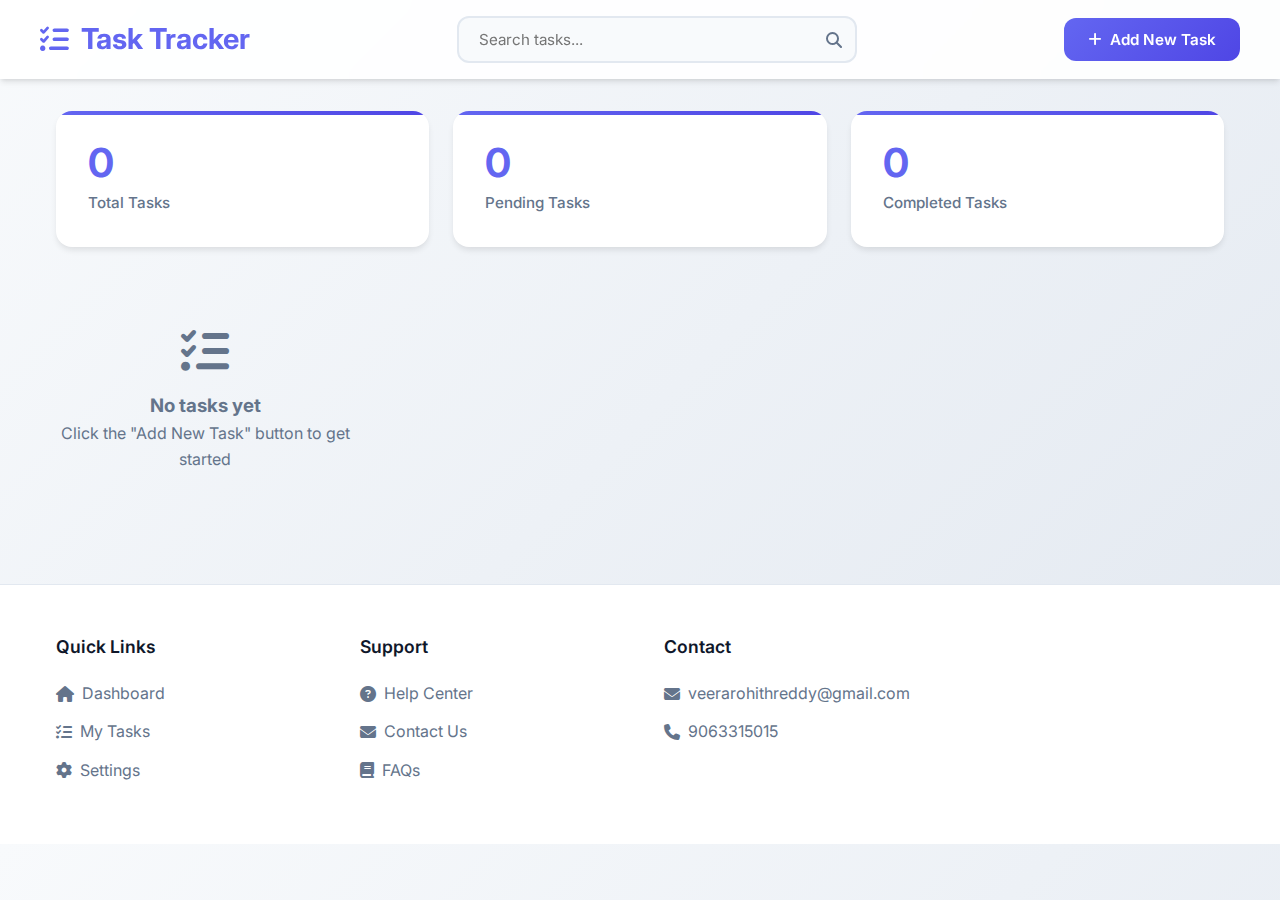
==== index.html @ 6f83b7b1 "Update and rename task.html to index.html" ====
<!DOCTYPE html>
<html lang="en">
<head>
    <meta charset="UTF-8">
    <meta name="viewport" content="width=device-width, initial-scale=1.0">
    <title>Modern Task Tracker</title>
    <link href="https://cdnjs.cloudflare.com/ajax/libs/font-awesome/6.5.1/css/all.min.css" rel="stylesheet">
    
        <link rel='stylesheet' href='style.css'>
   
</head>
<body>
    <nav class="navbar">
        <div class="nav-content">
            <a href="#" class="logo">
                <i class="fas fa-tasks"></i>
                Task Tracker
            </a>
            <div class="search-bar">
                <input type="text" placeholder="Search tasks...">
                <i class="fas fa-search search-icon"></i>
            </div>
             <!-- Update button classes -->
    <button class="btn btn-primary" id="addTaskBtn">
        <i class="fas fa-plus"></i> Add New Task
    </button>
        </div>
    </nav>

    <!-- Main Content -->
    <div class="container">
        <!-- Stats Section -->
        <div class="stats-grid">
            <div class="stat-card">
                <div class="stat-number" id="totalTasks">0</div>
                <div class="stat-label">Total Tasks</div>
            </div>
            <div class="stat-card">
                <div class="stat-number" id="pendingTasks">0</div>
                <div class="stat-label">Pending Tasks</div>
            </div>
            <div class="stat-card">
                <div class="stat-number" id="completedTasks">0</div>
                <div class="stat-label">Completed Tasks</div>
            </div>
        </div>

        <!-- Tasks Grid -->
        <div class="tasks-grid" id="tasksGrid"></div>
    </div>

    <!-- Add/Edit Task Modal -->
    <div class="modal" id="taskModal">
        <div class="modal-content">
            <h2 id="modalTitle">Add New Task</h2>
            <form id="taskForm">
                <input type="hidden" id="taskId">
                <div class="form-group">
                    <label for="taskTitle">Task Title</label>
                    <input type="text" id="taskTitle" class="form-control" required>
                </div>
                <div class="form-group">
                    <label for="taskDescription">Description</label>
                    <textarea id="taskDescription" class="form-control" rows="3"></textarea>
                </div>
                <div class="form-group">
                    <label for="taskPriority">Priority</label>
                    <select id="taskPriority" class="form-control">
                        <option value="low">Low Priority</option>
                        <option value="medium">Medium Priority</option>
                        <option value="high">High Priority</option>
                    </select>
                </div>
                <div class="form-actions">
                    <button type="submit" class="btn">Save Task</button>
                    <button type="button" class="btn secondary" id="cancelTask">Cancel</button>
                </div>
            </form>
        </div>
    </div>

   

   

    <!-- Update modal structure -->
    <div class="modal" id="taskModal">
        <div class="modal-content">
            <div class="modal-header">
                <h2 class="modal-title" id="modalTitle">Add New Task</h2>
                <button class="close-modal" id="closeModal">&times;</button>
            </div>
            <form id="taskForm">
                <input type="hidden" id="taskId">
                <div class="form-group">
                    <label for="taskTitle">Task Title</label>
                    <input type="text" id="taskTitle" class="form-control" required>
                </div>
                <div class="form-group">
                  

                    <label for="taskDescription">Description</label>
                    <textarea id="taskDescription" class="form-control" rows="3" placeholder="Enter task description..."></textarea>
                </div>
                <div class="form-group">
                    <label for="taskPriority">Priority</label>
                    <select id="taskPriority" class="form-control">
                        <option value="low">Low Priority</option>
                        <option value="medium">Medium Priority</option>
                        <option value="high">High Priority</option>
                    </select>
                </div>
                <div class="form-actions">
                    <button type="submit" class="btn btn-primary">
                        <i class="fas fa-save"></i> Save Task
                    </button>
                    <button type="button" class="btn btn-secondary" id="cancelTask">
                        <i class="fas fa-times"></i> Cancel
                    </button>
                </div>
            </form>
        </div>
    </div>

    <!-- Footer -->
    <footer class="footer">
        <div class="footer-content">
            <div class="footer-section">
                <h3>Quick Links</h3>
                <ul class="footer-links">
                    <li><a href="#"><i class="fas fa-home"></i> Dashboard</a></li>
                    <li><a href="#"><i class="fas fa-tasks"></i> My Tasks</a></li>
                    <li><a href="#"><i class="fas fa-cog"></i> Settings</a></li>
                </ul>
            </div>
            <div class="footer-section">
                <h3>Support</h3>
                <ul class="footer-links">
                    <li><a href="#"><i class="fas fa-question-circle"></i> Help Center</a></li>
                    <li><a href="#"><i class="fas fa-envelope"></i> Contact Us</a></li>
                    <li><a href="#"><i class="fas fa-book"></i> FAQs</a></li>
                </ul>
            </div>
            <div class="footer-section">
                <h3>Contact</h3>
                <ul class="footer-links">
                    <li><a href="mailto:veerarohithreddy@gmail.com"><i class="fas fa-envelope"></i> veerarohithreddy@gmail.com</a></li>
                    <li><a href="tel:+15551234567"><i class="fas fa-phone"></i> 9063315015</a></li>
                </ul>
            </div>
        </div>
    </footer>
    <script src="script.js"> </script>
</body>
</html>
---- style.css ----
@import url('https://fonts.googleapis.com/css2?family=Inter:wght@400;500;600;700&display=swap');

/* Base Styles */
* {
    margin: 0;
    padding: 0;
    box-sizing: border-box;
    font-family: 'Inter', sans-serif;
}


:root {
    --primary: #6366f1;
    --primary-dark: #4f46e5;
    --secondary: #64748b;
    --success: #22c55e;
    --danger: #ef4444;
    --warning: #f59e0b;
    --background: #f8fafc;
    --surface: #ffffff;
    --text: #0f172a;
    --text-secondary: #64748b;
}

body {
    background: linear-gradient(135deg, #f8fafc 0%, #e2e8f0 100%);
    line-height: 1.6;
    color: var(--text);
}

/* Navbar Styles */
.navbar {
    position: sticky;
    top: 0;
    background: var(--surface);
    padding: 1rem;
    box-shadow: 0 4px 6px -1px rgba(0,0,0,0.1), 0 2px 4px -1px rgba(0,0,0,0.06);
    z-index: 100;
    backdrop-filter: blur(10px);
    background: rgba(255, 255, 255, 0.9);
}

.nav-content {
    max-width: 1200px;
    margin: 0 auto;
    display: flex;
    justify-content: space-between;
    align-items: center;
    gap: 2rem;
}

.logo {
    display: flex;
    align-items: center;
    gap: 12px;
    font-size: 1.5rem;
    font-weight: 700;
    color: var(--primary);
    text-decoration: none;
    transition: transform 0.3s ease;
}

.logo:hover {
    transform: translateY(-1px);
}

.logo i {
    font-size: 1.8rem;
}

.search-bar {
    flex: 1;
    max-width: 400px;
    position: relative;
}

.search-bar input {
    width: 100%;
    padding: 12px 45px 12px 20px;
    border: 2px solid #e2e8f0;
    border-radius: 12px;
    font-size: 0.95rem;
    transition: all 0.3s ease;
    background: #f8fafc;
}

.search-bar input:focus {
    outline: none;
    border-color: var(--primary);
    background: var(--surface);
    box-shadow: 0 0 0 4px rgba(99, 102, 241, 0.1);
}

.search-icon {
    position: absolute;
    right: 15px;
    top: 50%;
    transform: translateY(-50%);
    color: var(--secondary);
    pointer-events: none;
}

/* Button Styles */
.btn {
    display: inline-flex;
    align-items: center;
    gap: 8px;
    padding: 12px 24px;
    border: none;
    border-radius: 12px;
    font-weight: 600;
    font-size: 0.95rem;
    cursor: pointer;
    transition: all 0.3s ease;
    text-decoration: none;
}

.btn-primary {
    background: linear-gradient(135deg, var(--primary) 0%, var(--primary-dark) 100%);
    color: white;
}

.btn-primary:hover {
    transform: translateY(-2px);
    box-shadow: 0 4px 12px rgba(99, 102, 241, 0.3);
}

.btn-secondary {
    background: var(--surface);
    color: var(--text);
    border: 2px solid #e2e8f0;
}

.btn-secondary:hover {
    background: #f8fafc;
    border-color: var(--primary);
}

/* Stats Section */
.stats-grid {
    display: grid;
    grid-template-columns: repeat(auto-fit, minmax(240px, 1fr));
    gap: 1.5rem;
    margin: 2rem auto;
    max-width: 1200px;
    padding: 0 1rem;
}

.stat-card {
    background: var(--surface);
    padding: 1.5rem;
    border-radius: 16px;
    box-shadow: 0 4px 6px -1px rgba(0,0,0,0.1);
    position: relative;
    overflow: hidden;
    transition: all 0.3s ease;
}

.stat-card::before {
    content: '';
    position: absolute;
    top: 0;
    left: 0;
    width: 100%;
    height: 4px;
    background: linear-gradient(90deg, var(--primary) 0%, var(--primary-dark) 100%);
}

.stat-card:hover {
    transform: translateY(-5px);
    box-shadow: 0 8px 15px rgba(0,0,0,0.1);
}

.stat-number {
    font-size: 2.5rem;
    font-weight: 700;
    color: var(--primary);
    margin-bottom: 0.5rem;
    line-height: 1;
}

.stat-label {
    color: var(--text-secondary);
    font-weight: 500;
    font-size: 0.95rem;
}

/* Tasks Grid */
.tasks-container {
    max-width: 1200px;
    margin: 0 auto;
    padding: 0 1rem;
}

.tasks-grid {
    display: grid;
    grid-template-columns: repeat(auto-fill, minmax(320px, 1fr));
    gap: 1.5rem;
    margin-top: 2rem;
}

.task-card {
    background: var(--surface);
    border-radius: 16px;
    padding: 1.5rem;
    box-shadow: 0 4px 6px -1px rgba(0,0,0,0.1);
    transition: all 0.3s ease;
    border: 1px solid rgba(0,0,0,0.05);
}

.task-card:hover {
    transform: translateY(-5px);
    box-shadow: 0 12px 20px rgba(0,0,0,0.1);
}

.task-header {
    display: flex;
    justify-content: space-between;
    align-items: flex-start;
    margin-bottom: 1rem;
}

.task-title {
    font-size: 1.1rem;
    font-weight: 600;
    color: var(--text);
    margin-right: 1rem;
}

.priority-badge {
    padding: 6px 12px;
    border-radius: 20px;
    font-size: 0.8rem;
    font-weight: 600;
    text-transform: uppercase;
    letter-spacing: 0.5px;
}

.priority-high {
    background-color: #fef2f2;
    color: var(--danger);
}

.priority-medium {
    background-color: #fffbeb;
    color: var(--warning);
}

.priority-low {
    background-color: #f0fdf4;
    color: var(--success);
}

.task-description {
    color: var(--text-secondary);
    font-size: 0.95rem;
    margin-bottom: 1rem;
    line-height: 1.6;
}

.task-meta {
    font-size: 0.85rem;
    color: var(--text-secondary);
    margin-bottom: 1rem;
}

.task-actions {
    display: flex;
    gap: 1rem;
    padding-top: 1rem;
    border-top: 1px solid #e2e8f0;
}

.action-btn {
    background: none;
    border: none;
    padding: 8px;
    cursor: pointer;
    color: var(--secondary);
    transition: all 0.2s ease;
    border-radius: 8px;
}

.action-btn:hover {
    color: var(--primary);
    background: rgba(99, 102, 241, 0.1);
}

/* Modal Styles */
.modal {
    display: none;
    position: fixed;
    top: 0;
    left: 0;
    width: 100%;
    height: 100%;
    background: rgba(0,0,0,0.5);
    z-index: 1000;
    opacity: 0;
    transition: opacity 0.3s ease;
    backdrop-filter: blur(4px);
}

.modal.active {
    opacity: 1;
}

.modal-content {
    position: relative;
    background: var(--surface);
    width: 90%;
    max-width: 550px;
    margin: 4rem auto;
    padding: 2rem;
    border-radius: 20px;
    transform: translateY(-20px);
    transition: transform 0.3s ease;
    box-shadow: 0 20px 25px -5px rgba(0,0,0,0.1), 0 10px 10px -5px rgba(0,0,0,0.04);
}

.modal.active .modal-content {
    transform: translateY(0);
}

.modal-header {
    display: flex;
    justify-content: space-between;
    align-items: center;
    margin-bottom: 1.5rem;
}

.modal-title {
    font-size: 1.5rem;
    font-weight: 700;
    color: var(--text);
}

.close-modal {
    background: none;
    border: none;
    font-size: 1.5rem;
    color: var(--text-secondary);
    cursor: pointer;
    transition: color 0.2s ease;
}

.close-modal:hover {
    color: var(--danger);
}

/* Form Styles */
.form-group {
    margin-bottom: 1.5rem;
}

.form-group label {
    display: block;
    margin-bottom: 0.5rem;
    color: var(--text);
    font-weight: 500;
}

.form-control {
    width: 100%;
    padding: 12px 16px;
    border: 2px solid #e2e8f0;
    border-radius: 12px;
    font-size: 1rem;
    transition: all 0.3s ease;
    background: #f8fafc;
}

.form-control:focus {
    outline: none;
    border-color: var(--primary);
    background: var(--surface);
    box-shadow: 0 0 0 4px rgba(99, 102, 241, 0.1);
}

textarea.form-control {
    min-height: 100px;
    resize: vertical;
}

.form-actions {
    display: flex;
    gap: 1rem;
    margin-top: 2rem;
}

/* Footer Styles */
.footer {
    background: var(--surface);
    padding: 3rem 0;
    margin-top: 4rem;
    border-top: 1px solid #e2e8f0;
}

.footer-content {
    max-width: 1200px;
    margin: 0 auto;
    padding: 0 1rem;
    display: grid;
    grid-template-columns: repeat(auto-fit, minmax(200px, 1fr));
    gap: 3rem;
}

.footer-section h3 {
    color: var(--text);
    font-size: 1.1rem;
    font-weight: 600;
    margin-bottom: 1.2rem;
}

.footer-links {
    list-style: none;
}

.footer-links li {
    margin-bottom: 0.8rem;
}

.footer-links a {
    color: var(--text-secondary);
    text-decoration: none;
    transition: color 0.2s ease;
    display: flex;
    align-items: center;
    gap: 8px;
}

.footer-links a:hover {
    color: var(--primary);
}

/* Responsive Design */
@media (max-width: 768px) {
    .nav-content {
        flex-direction: column;
        gap: 1rem;
    }

    .search-bar {
        max-width: 100%;
    }

    .modal-content {
        margin: 2rem 1rem;
    }

    .btn {
        width: 100%;
        justify-content: center;
    }

    .form-actions {
        flex-direction: column;
    }
}

/* Animations */
@keyframes fadeIn {
    from { opacity: 0; }
    to { opacity: 1; }
}

@keyframes slideUp {
    from { transform: translateY(20px); }
    to { transform: translateY(0); }
}

.fade-in {
    animation: fadeIn 0.3s ease-in;
}

.slide-up {
    animation: slideUp 0.3s ease-out;
}
/* Responsive Design */
@media (max-width: 480px) {
    /* Mobile Styles */
    .nav-content {
        flex-direction: column;
        gap: 1rem;
    }

    .search-bar {
        max-width: 100%;
    }

    .navbar {
        padding: 1rem;
    }

    .modal-content {
        margin: 2rem 1rem;
    }

    .btn {
        width: 100%;
        justify-content: center;
    }

    .form-actions {
        flex-direction: column;
    }

    .footer-content {
        grid-template-columns: 1fr; /* Stack footer sections on mobile */
    }

    .logo i {
        font-size: 1.5rem;
    }
}

@media (max-width: 768px) {
    /* Tablet Styles */
    .nav-content {
        flex-direction: column;
        gap: 1rem;
    }

    .search-bar {
        max-width: 100%;
    }

    .navbar {
        padding: 1rem;
    }

    .modal-content {
        margin: 2rem 1rem;
    }

    .btn {
        width: 100%;
        justify-content: center;
    }

    .form-actions {
        flex-direction: column;
    }

    .footer-content {
        grid-template-columns: repeat(2, 1fr); /* Adjust footer for tablet */
    }

    .logo i {
        font-size: 1.7rem;
    }
}

@media (min-width: 1024px) {
    /* Desktop Styles */
    .nav-content {
        justify-content: space-between;
        flex-direction: row;
        gap: 2rem;
    }

    .logo {
        font-size: 1.8rem;
    }

    .search-bar {
        max-width: 400px;
    }

    .footer-content {
        grid-template-columns: repeat(4, 1fr); /* Distribute footer sections evenly */
    }

    .task-card {
        padding: 2rem;
    }

    .stat-card {
        padding: 2rem;
    }
}
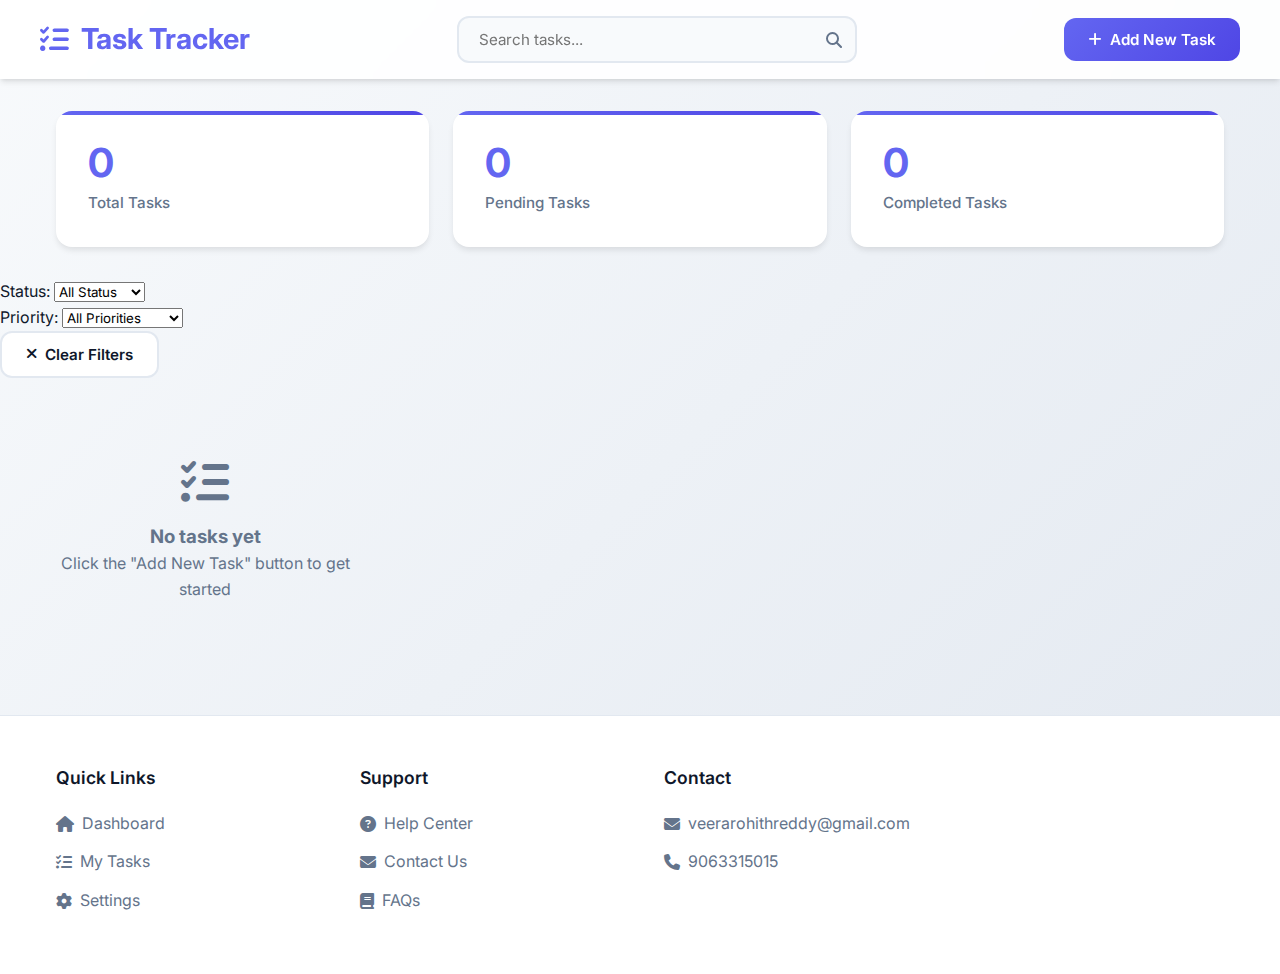
==== commit fb814e7a: "Update index.html" ====
--- a/index.html
+++ b/index.html
@@ -44,6 +44,29 @@
                 <div class="stat-label">Completed Tasks</div>
             </div>
         </div>
+        <!-- Add this after the stats-grid div and before the tasks-grid div -->
+<div class="filters-container">
+    <div class="filter-group">
+        <label>Status:</label>
+        <select id="statusFilter" class="filter-select">
+            <option value="all">All Status</option>
+            <option value="pending">Pending</option>
+            <option value="completed">Completed</option>
+        </select>
+    </div>
+    <div class="filter-group">
+        <label>Priority:</label>
+        <select id="priorityFilter" class="filter-select">
+            <option value="all">All Priorities</option>
+            <option value="high">High Priority</option>
+            <option value="medium">Medium Priority</option>
+            <option value="low">Low Priority</option>
+        </select>
+    </div>
+    <button id="clearFilters" class="btn btn-secondary">
+        <i class="fas fa-times"></i> Clear Filters
+    </button>
+</div>
 
         <!-- Tasks Grid -->
         <div class="tasks-grid" id="tasksGrid"></div>
